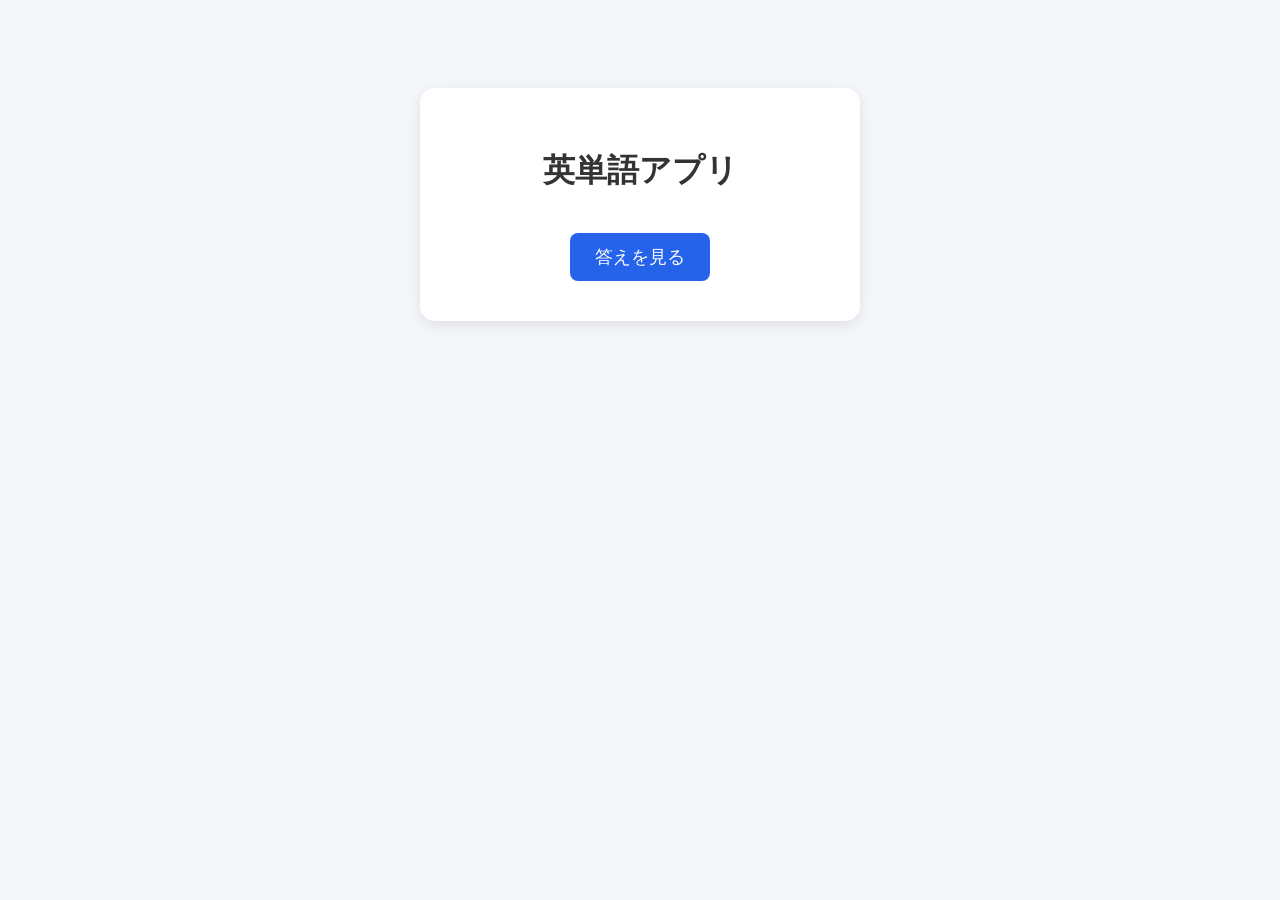
==== src/main/resources/templates/index.html @ 1437de9d "Initial commit" ====
<!DOCTYPE html>
<html lang="ja" xmlns:th="http://www.thymeleaf.org">
<head>
    <meta charset="UTF-8">
    <meta name="viewport" content="width=device-width, initial-scale=1.0">
    <title>英単語アプリ</title>

    <style>
        body {
            font-family: sans-serif;
            text-align: center;
            background-color: #f5f7fa;
            padding-top: 80px;
        }

        .app {
            background: white;
            width: 400px;
            max-width: 90%;
            margin: auto;
            padding: 40px 20px;
            border-radius: 15px;
            box-shadow: 0 4px 15px rgba(0, 0, 0, 0.1);
        }

        h1 {
            color: #333;
        }

        .word {
            font-size: 48px;
            font-weight: bold;
            margin: 40px 0 20px;
            color: #2563eb;
        }

        .meaning {
            font-size: 28px;
            margin-bottom: 30px;
            color: #333;
        }

        button {
            font-size: 18px;
            padding: 12px 25px;
            border: none;
            border-radius: 8px;
            background-color: #2563eb;
            color: white;
            cursor: pointer;
        }

        button:hover {
            background-color: #1d4ed8;
        }
    </style>
</head>

<body>

<div class="app">

    <h1>英単語アプリ</h1>

    <div class="word" th:text="${word}"></div>

    <div class="meaning" id="meaning" style="display: none;">
        りんご
    </div>

    <button onclick="showAnswer()">
        答えを見る
    </button>

</div>

<script>
    function showAnswer() {
        document.getElementById("meaning").style.display = "block";
    }
</script>

</body>
</html>
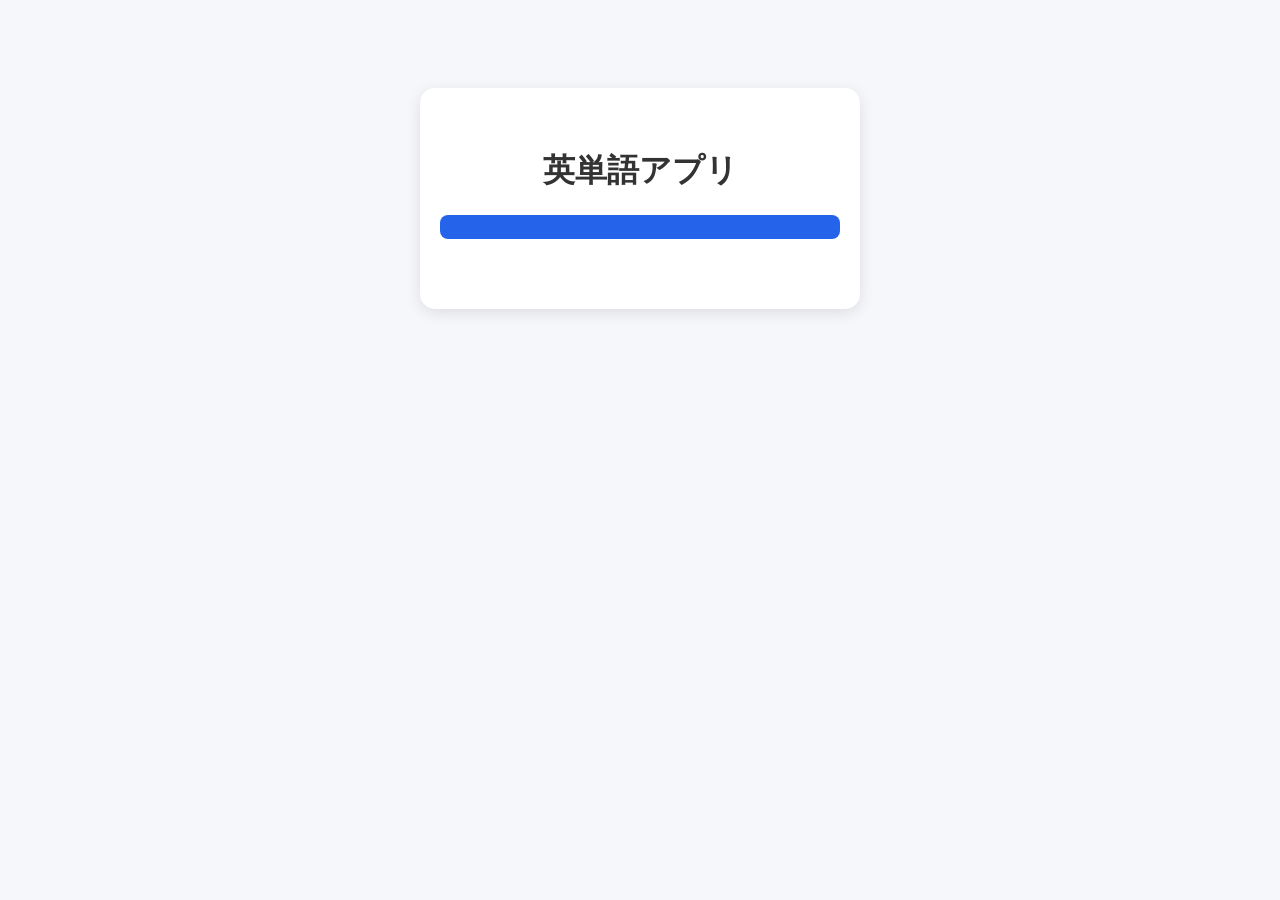
==== commit 2a280277: "Implement answer checking" ====
--- a/src/main/resources/templates/index.html
+++ b/src/main/resources/templates/index.html
@@ -1,9 +1,12 @@
 <!DOCTYPE html>
 <html lang="ja" xmlns:th="http://www.thymeleaf.org">
+
 <head>
     <meta charset="UTF-8">
     <meta name="viewport" content="width=device-width, initial-scale=1.0">
     <title>英単語アプリ</title>
+
+    <link rel="stylesheet" href="/style.css">
 
     <style>
         body {
@@ -41,6 +44,9 @@
         }
 
         button {
+            display: block;
+            width: 100%;
+            margin: 10px 0;
             font-size: 18px;
             padding: 12px 25px;
             border: none;
@@ -53,6 +59,10 @@
         button:hover {
             background-color: #1d4ed8;
         }
+
+        #result {
+            margin-top: 30px;
+        }
     </style>
 </head>
 
@@ -62,21 +72,44 @@
 
     <h1>英単語アプリ</h1>
 
-    <div class="word" th:text="${word}"></div>
+    <h1 th:text="${word}"></h1>
 
-    <div class="meaning" id="meaning" style="display: none;">
-        りんご
+    <div class="choices">
+        <button th:each="choice : ${choices}"
+                type="button"
+                th:text="${choice}"
+                th:attr="data-choice=${choice}"
+                onclick="checkAnswer(this.dataset.choice)">
+        </button>
     </div>
 
-    <button onclick="showAnswer()">
-        答えを見る
-    </button>
+
+    <div id="result"></div>
 
 </div>
 
 <script>
-    function showAnswer() {
-        document.getElementById("meaning").style.display = "block";
+    function checkAnswer(choice) {
+
+        fetch("/answer?choice=" + encodeURIComponent(choice), {
+            method: "POST"
+        })
+        .then(response => response.text())
+        .then(result => {
+
+            const resultElement = document.getElementById("result");
+
+            if (result === "correct") {
+                resultElement.textContent = "〇";
+                resultElement.style.color = "#22c55e";
+            } else {
+                resultElement.textContent = "×";
+                resultElement.style.color = "#ef4444";
+            }
+
+            resultElement.style.fontSize = "100px";
+            resultElement.style.fontWeight = "bold";
+        });
     }
 </script>
 
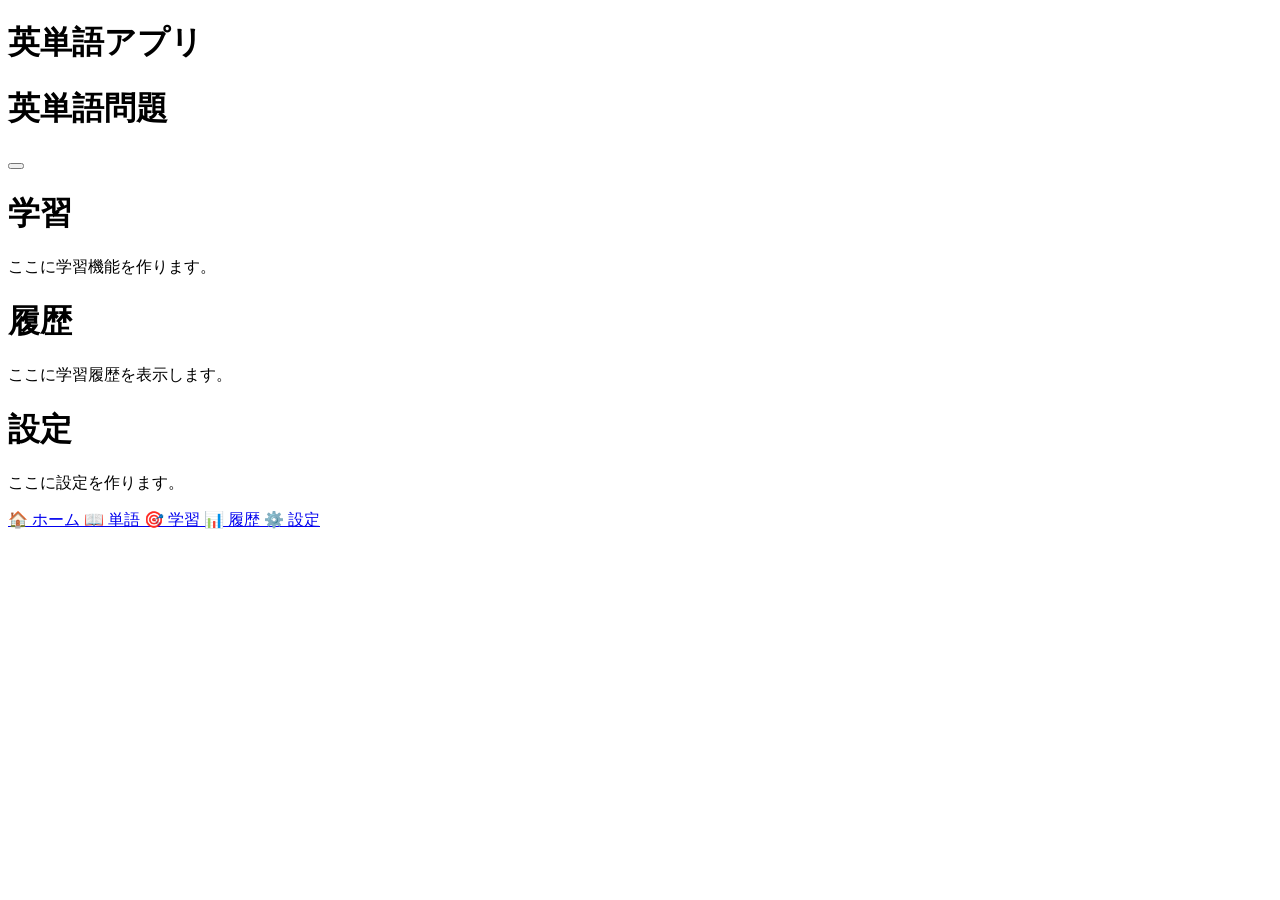
==== commit f5421e09: "Add mobile navigation and quiz UI" ====
--- a/src/main/resources/templates/index.html
+++ b/src/main/resources/templates/index.html
@@ -4,114 +4,194 @@
 <head>
     <meta charset="UTF-8">
     <meta name="viewport" content="width=device-width, initial-scale=1.0">
+
     <title>英単語アプリ</title>
-
     <link rel="stylesheet" href="/style.css">
-
-    <style>
-        body {
-            font-family: sans-serif;
-            text-align: center;
-            background-color: #f5f7fa;
-            padding-top: 80px;
-        }
-
-        .app {
-            background: white;
-            width: 400px;
-            max-width: 90%;
-            margin: auto;
-            padding: 40px 20px;
-            border-radius: 15px;
-            box-shadow: 0 4px 15px rgba(0, 0, 0, 0.1);
-        }
-
-        h1 {
-            color: #333;
-        }
-
-        .word {
-            font-size: 48px;
-            font-weight: bold;
-            margin: 40px 0 20px;
-            color: #2563eb;
-        }
-
-        .meaning {
-            font-size: 28px;
-            margin-bottom: 30px;
-            color: #333;
-        }
-
-        button {
-            display: block;
-            width: 100%;
-            margin: 10px 0;
-            font-size: 18px;
-            padding: 12px 25px;
-            border: none;
-            border-radius: 8px;
-            background-color: #2563eb;
-            color: white;
-            cursor: pointer;
-        }
-
-        button:hover {
-            background-color: #1d4ed8;
-        }
-
-        #result {
-            margin-top: 30px;
-        }
-    </style>
 </head>
-
 <body>
 
-<div class="app">
 
-    <h1>英単語アプリ</h1>
+<div class="content">
 
-    <h1 th:text="${word}"></h1>
 
-    <div class="choices">
-        <button th:each="choice : ${choices}"
-                type="button"
-                th:text="${choice}"
-                th:attr="data-choice=${choice}"
-                onclick="checkAnswer(this.dataset.choice)">
-        </button>
+    <!-- ホーム画面 -->
+
+    <div th:if="${page == 'home'}">
+
+        <h1 class="home-title">
+            英単語アプリ
+        </h1>
+
     </div>
 
 
-    <div id="result"></div>
+
+    <!-- 単語画面 -->
+
+    <div th:if="${page == 'quiz'}">
+
+        <div class="app">
+
+            <h1>英単語問題</h1>
+
+            <div class="word"
+                 th:text="${word}">
+            </div>
+
+
+            <div class="choices">
+
+                <button th:each="choice : ${choices}"
+                        type="button"
+                        th:text="${choice}"
+                        th:attr="data-choice=${choice}"
+                        onclick="checkAnswer(this.dataset.choice)">
+                </button>
+
+            </div>
+
+
+            <div id="result"></div>
+
+        </div>
+
+    </div>
+
+
+
+    <!-- 学習画面 -->
+
+    <div th:if="${page == 'study'}">
+
+        <h1>学習</h1>
+
+        <p>ここに学習機能を作ります。</p>
+
+    </div>
+
+
+
+    <!-- 履歴画面 -->
+
+    <div th:if="${page == 'history'}">
+
+        <h1>履歴</h1>
+
+        <p>ここに学習履歴を表示します。</p>
+
+    </div>
+
+
+
+    <!-- 設定画面 -->
+
+    <div th:if="${page == 'settings'}">
+
+        <h1>設定</h1>
+
+        <p>ここに設定を作ります。</p>
+
+    </div>
 
 </div>
 
+
+
+<!-- 下の5つのボタン -->
+
+<nav class="bottom-nav">
+
+
+    <a href="/"
+       th:classappend="${page == 'home'} ? 'active' : ''">
+
+        <span>🏠</span>
+
+        ホーム
+
+    </a>
+
+
+    <a href="/quiz"
+       th:classappend="${page == 'quiz'} ? 'active' : ''">
+
+        <span>📖</span>
+
+        単語
+
+    </a>
+
+
+    <a href="/study"
+       th:classappend="${page == 'study'} ? 'active' : ''">
+
+        <span>🎯</span>
+
+        学習
+
+    </a>
+
+
+    <a href="/history"
+       th:classappend="${page == 'history'} ? 'active' : ''">
+
+        <span>📊</span>
+
+        履歴
+
+    </a>
+
+
+    <a href="/settings"
+       th:classappend="${page == 'settings'} ? 'active' : ''">
+
+        <span>⚙️</span>
+
+        設定
+
+    </a>
+
+
+</nav>
+
+
+
 <script>
+
     function checkAnswer(choice) {
 
         fetch("/answer?choice=" + encodeURIComponent(choice), {
             method: "POST"
         })
+
         .then(response => response.text())
+
         .then(result => {
 
-            const resultElement = document.getElementById("result");
+            const resultElement =
+                document.getElementById("result");
+
 
             if (result === "correct") {
+
                 resultElement.textContent = "〇";
+
                 resultElement.style.color = "#22c55e";
+
             } else {
+
                 resultElement.textContent = "×";
+
                 resultElement.style.color = "#ef4444";
+
             }
 
-            resultElement.style.fontSize = "100px";
-            resultElement.style.fontWeight = "bold";
         });
+
     }
+
 </script>
+
 
 </body>
 </html>
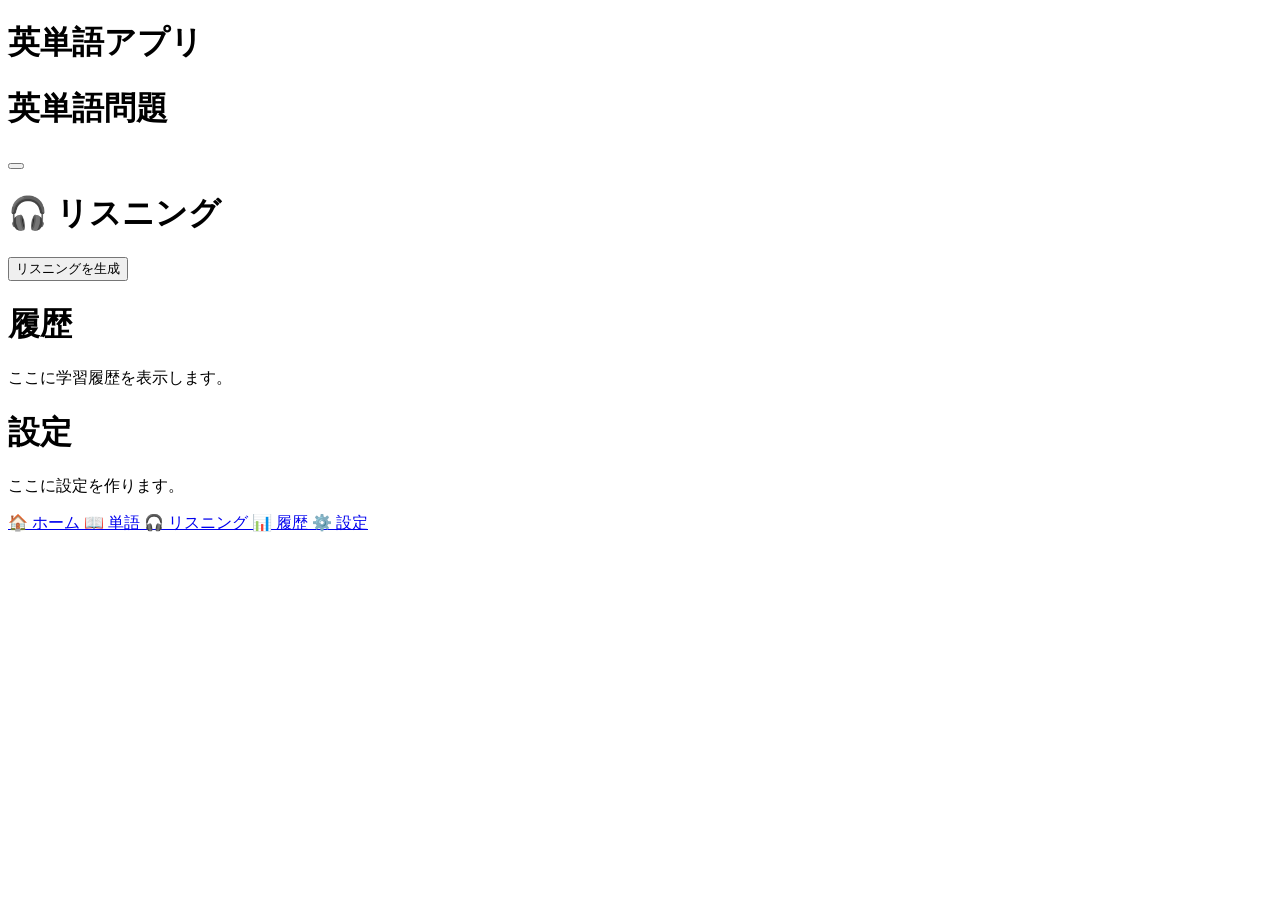
==== commit 2e417f59: "Connect Groq API with Google Cloud TTS" ====
--- a/src/main/resources/templates/index.html
+++ b/src/main/resources/templates/index.html
@@ -59,15 +59,36 @@
 
 
 
-    <!-- 学習画面 -->
-
-    <div th:if="${page == 'study'}">
-
-        <h1>学習</h1>
-
-        <p>ここに学習機能を作ります。</p>
-
-    </div>
+<div th:if="${page == 'study'}">
+
+    <h1>🎧 リスニング</h1>
+
+    <button type="button" onclick="generateListening()">
+        リスニングを生成
+    </button>
+
+    <div id="loading" style="display: none;">
+        生成中...
+    </div>
+
+    <div id="script"
+         style="margin-top: 20px;">
+    </div>
+
+    <div id="audio-area"
+         style="display: none; margin-top: 20px;">
+
+        <audio id="audio"
+               controls>
+            <source src="/audio"
+                    type="audio/mpeg">
+
+        </audio>
+
+    </div>
+
+</div>
+
 
 
 
@@ -94,8 +115,6 @@
     </div>
 
 </div>
-
-
 
 <!-- 下の5つのボタン -->
 
@@ -125,9 +144,9 @@
     <a href="/study"
        th:classappend="${page == 'study'} ? 'active' : ''">
 
-        <span>🎯</span>
-
-        学習
+        <span>🎧</span>
+
+        リスニング
 
     </a>
 
@@ -189,8 +208,71 @@
         });
 
     }
-
+      function generateListening() {
+
+    const loading =
+        document.getElementById("loading");
+
+    const script =
+        document.getElementById("script");
+
+    const audioArea =
+        document.getElementById("audio-area");
+
+    const audio =
+        document.getElementById("audio");
+
+
+    // 生成中表示
+    loading.style.display = "block";
+
+    script.textContent = "";
+
+    audioArea.style.display = "none";
+
+
+    fetch("/generate-listening")
+
+        .then(response => {
+
+            if (!response.ok) {
+                throw new Error("リスニング生成に失敗しました");
+            }
+
+            return response.text();
+        })
+
+        .then(text => {
+
+        // 英文を表示
+        script.textContent = text;
+        // 最新の音声を読み込む
+        audio.src =
+            "/audio?t=" + Date.now();
+        audio.load();
+        audioArea.style.display = "block";
+
+        // 音声を再生
+        audio.play();
+
+    })
+
+
+        .catch(error => {
+
+            script.textContent =
+                "エラー: " + error.message;
+
+        })
+
+        .finally(() => {
+
+            loading.style.display = "none";
+
+        });
+}
 </script>
+
 
 
 </body>
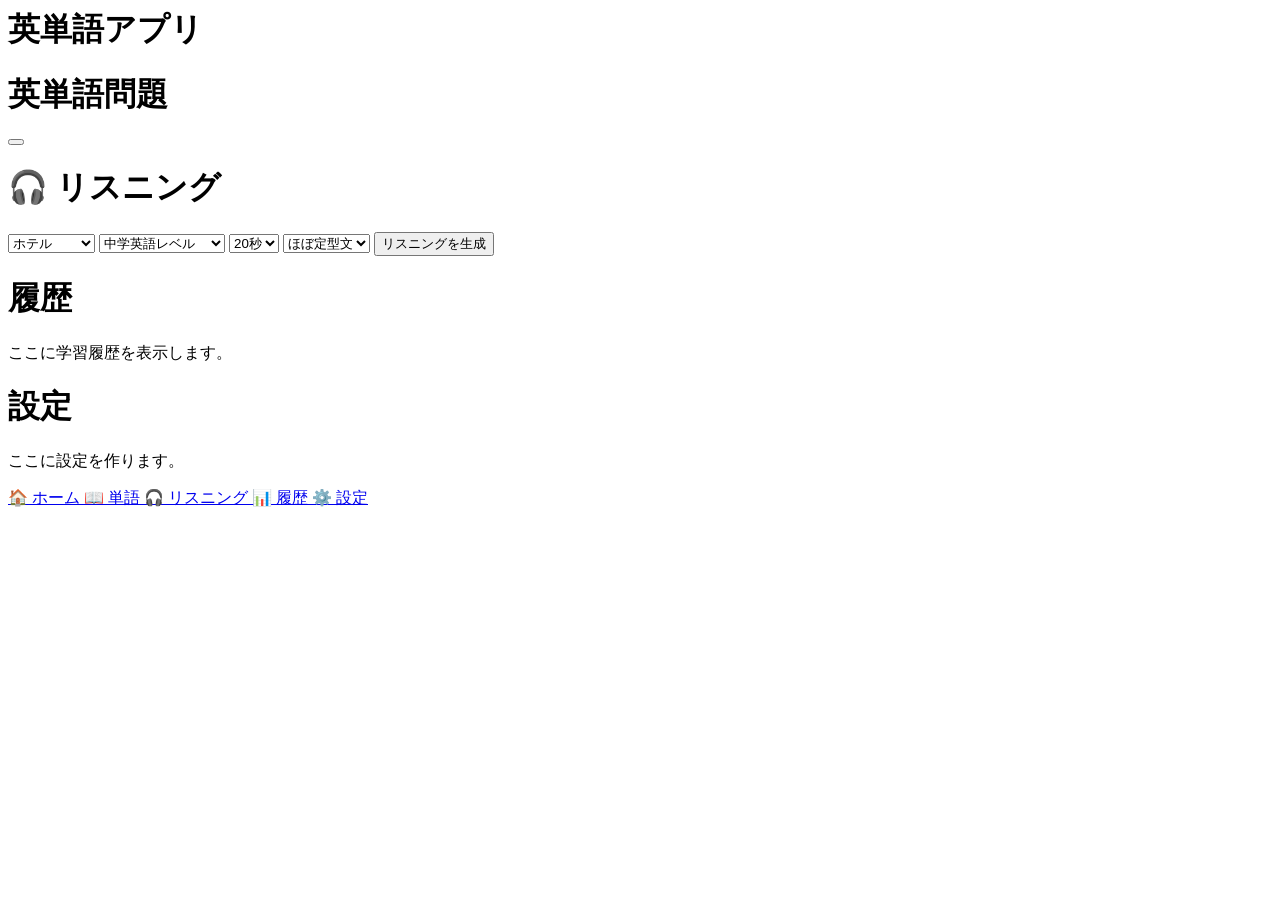
==== commit 119e9e89: "Implemant filter for listening" ====
--- a/src/main/resources/templates/index.html
+++ b/src/main/resources/templates/index.html
@@ -1,279 +1,423 @@
-<!DOCTYPE html>
-<html lang="ja" xmlns:th="http://www.thymeleaf.org">
-
-<head>
+<!- <!DOCTYPE html>
+  <html lang="ja" xmlns:th="http://www.thymeleaf.org">
+
+  <head>
     <meta charset="UTF-8">
     <meta name="viewport" content="width=device-width, initial-scale=1.0">
 
     <title>英単語アプリ</title>
     <link rel="stylesheet" href="/style.css">
-</head>
-<body>
-
-
-<div class="content">
-
-
-    <!-- ホーム画面 -->
-
-    <div th:if="${page == 'home'}">
+  </head>
+
+  <body>
+
+
+    <div class="content">
+
+
+      <!-- ホーム画面 -->
+
+      <div th:if="${page == 'home'}">
 
         <h1 class="home-title">
-            英単語アプリ
+          英単語アプリ
         </h1>
 
+      </div>
+
+
+
+      <!-- 単語画面 -->
+
+      <div th:if="${page == 'quiz'}">
+
+        <div class="app">
+
+          <h1>英単語問題</h1>
+
+          <div class="word" th:text="${word}">
+          </div>
+
+
+          <div class="choices">
+
+            <button th:each="choice : ${choices}" type="button" th:text="${choice}" th:attr="data-choice=${choice}"
+              onclick="checkAnswer(this.dataset.choice)">
+            </button>
+
+          </div>
+
+
+          <div id="result"></div>
+
+        </div>
+
+      </div>
+
+
+
+      <div th:if="${page == 'study'}">
+
+        <h1>🎧 リスニング</h1>
+
+        <select id="situation-select">
+          <option value="hotel">ホテル</option>
+          <option value="company">会社</option>
+          <option value="hospital">病院</option>
+          <option value="restaurant">レストラン</option>
+          <option value="station">駅</option>
+          <option value="theater">映画館</option>
+          <option value="airport">空港</option>
+          <option value="amusement_park">遊園地</option>
+          <option value="zoo">動物園</option>
+          <option value="water_park">水族館</option>
+        </select>
+
+        <select id="level-select">
+          <option value="tyuugaku_level">中学英語レベル</option>
+          <option value="koukou_level">高校英語レベル</option>
+          <option value="TOEIC700_level">TOEIC700レベル</option>
+          <option value="TOEIC800_level">TOEIC800レベル</option>
+          <option value="TOEIC900_level">TOEIC900レベル</option>
+          <option value="native_level">ネイティブレベル</option>
+        </select>
+
+        <select id="length-select">
+          <option value="20">20秒</option>
+          <option value="30">30秒</option>
+          <option value="40">40秒</option>
+          <option value="50">50秒</option>
+        </select>
+
+        <select id="freedom-select">
+          <option value="almost_fixed">ほぼ定型文</option>
+          <option value="normal">普通</option>
+          <option value="slightly_strange">個性強め</option>
+          <option value="crazy">唯一無二</option>
+        </select>
+
+
+        <button type="button" onclick="generateListening()">
+          リスニングを生成
+        </button>
+
+        <div id="loading" style="display: none;">
+          生成中...
+        </div>
+
+        <div id="script"
+          style="display: none; margin-top: 20px; white-space: pre-line; line-height: 1.8; text-align: left;">
+        </div>
+
+        <button id="script-button" type="button" onclick="toggleScript()" style="display: none; margin-top: 15px;">
+          スクリプトを見る
+        </button>
+
+
+        <div id="audio-area" style="display: none; margin-top: 20px;">
+
+          <audio id="audio" controls>
+            <source src="/output.mp3" type="audio/mpeg">
+
+          </audio>
+
+        </div>
+
+      </div>
+
+
+      <!-- 履歴画面 -->
+
+      <div th:if="${page == 'history'}">
+
+        <h1>履歴</h1>
+
+        <p>ここに学習履歴を表示します。</p>
+
+      </div>
+
+
+
+      <!-- 設定画面 -->
+
+      <div th:if="${page == 'settings'}">
+
+        <h1>設定</h1>
+
+        <p>ここに設定を作ります。</p>
+
+      </div>
+
     </div>
 
-
-
-    <!-- 単語画面 -->
-
-    <div th:if="${page == 'quiz'}">
-
-        <div class="app">
-
-            <h1>英単語問題</h1>
-
-            <div class="word"
-                 th:text="${word}">
-            </div>
-
-
-            <div class="choices">
-
-                <button th:each="choice : ${choices}"
-                        type="button"
-                        th:text="${choice}"
-                        th:attr="data-choice=${choice}"
-                        onclick="checkAnswer(this.dataset.choice)">
-                </button>
-
-            </div>
-
-
-            <div id="result"></div>
-
-        </div>
-
-    </div>
-
-
-
-<div th:if="${page == 'study'}">
-
-    <h1>🎧 リスニング</h1>
-
-    <button type="button" onclick="generateListening()">
-        リスニングを生成
-    </button>
-
-    <div id="loading" style="display: none;">
-        生成中...
-    </div>
-
-    <div id="script"
-         style="margin-top: 20px;">
-    </div>
-
-    <div id="audio-area"
-         style="display: none; margin-top: 20px;">
-
-        <audio id="audio"
-               controls>
-            <source src="/audio"
-                    type="audio/mpeg">
-
-        </audio>
-
-    </div>
-
-</div>
-
-
-
-
-    <!-- 履歴画面 -->
-
-    <div th:if="${page == 'history'}">
-
-        <h1>履歴</h1>
-
-        <p>ここに学習履歴を表示します。</p>
-
-    </div>
-
-
-
-    <!-- 設定画面 -->
-
-    <div th:if="${page == 'settings'}">
-
-        <h1>設定</h1>
-
-        <p>ここに設定を作ります。</p>
-
-    </div>
-
-</div>
-
-<!-- 下の5つのボタン -->
-
-<nav class="bottom-nav">
-
-
-    <a href="/"
-       th:classappend="${page == 'home'} ? 'active' : ''">
+    <!-- 下の5つのボタン -->
+
+    <nav class="bottom-nav">
+
+
+      <a href="/" th:classappend="${page == 'home'} ? 'active' : ''">
 
         <span>🏠</span>
 
         ホーム
 
-    </a>
-
-
-    <a href="/quiz"
-       th:classappend="${page == 'quiz'} ? 'active' : ''">
+      </a>
+
+
+      <a href="/quiz" th:classappend="${page == 'quiz'} ? 'active' : ''">
 
         <span>📖</span>
 
         単語
 
-    </a>
-
-
-    <a href="/study"
-       th:classappend="${page == 'study'} ? 'active' : ''">
+      </a>
+
+
+      <a href="/study" th:classappend="${page == 'study'} ? 'active' : ''">
 
         <span>🎧</span>
 
         リスニング
 
-    </a>
-
-
-    <a href="/history"
-       th:classappend="${page == 'history'} ? 'active' : ''">
+      </a>
+
+
+      <a href="/history" th:classappend="${page == 'history'} ? 'active' : ''">
 
         <span>📊</span>
 
         履歴
 
-    </a>
-
-
-    <a href="/settings"
-       th:classappend="${page == 'settings'} ? 'active' : ''">
+      </a>
+
+
+      <a href="/settings" th:classappend="${page == 'settings'} ? 'active' : ''">
 
         <span>⚙️</span>
 
         設定
 
-    </a>
-
-
-</nav>
-
-
-
-<script>
-
-    function checkAnswer(choice) {
+      </a>
+
+
+    </nav>
+
+
+
+    <script>
+
+      function checkAnswer(choice) {
 
         fetch("/answer?choice=" + encodeURIComponent(choice), {
-            method: "POST"
+          method: "POST"
         })
 
-        .then(response => response.text())
-
-        .then(result => {
+          .then(response => response.text())
+
+          .then(result => {
 
             const resultElement =
-                document.getElementById("result");
+              document.getElementById("result");
 
 
             if (result === "correct") {
 
-                resultElement.textContent = "〇";
-
-                resultElement.style.color = "#22c55e";
+              resultElement.textContent = "〇";
+
+              resultElement.style.color = "#22c55e";
 
             } else {
 
-                resultElement.textContent = "×";
-
-                resultElement.style.color = "#ef4444";
+              resultElement.textContent = "×";
+
+              resultElement.style.color = "#ef4444";
 
             }
 
-        });
-
-    }
+          });
+
+      }
       function generateListening() {
 
-    const loading =
-        document.getElementById("loading");
-
-    const script =
-        document.getElementById("script");
-
-    const audioArea =
-        document.getElementById("audio-area");
-
-    const audio =
-        document.getElementById("audio");
-
-
-    // 生成中表示
-    loading.style.display = "block";
-
-    script.textContent = "";
-
-    audioArea.style.display = "none";
-
-
-    fetch("/generate-listening")
-
-        .then(response => {
+        const loading =
+          document.getElementById("loading");
+
+        const script =
+          document.getElementById("script");
+
+        const audioArea =
+          document.getElementById("audio-area");
+
+        const audio =
+          document.getElementById("audio");
+
+        const scriptButton =
+          document.getElementById("script-button");
+
+
+        // =========================
+        // 選択された条件を取得
+        // =========================
+
+        const situation =
+          document.getElementById("situation-select").value;
+
+        const level =
+          document.getElementById("level-select").value;
+
+        const length =
+          document.getElementById("length-select").value;
+
+        const freedom =
+          document.getElementById("freedom-select").value;
+
+
+        // =========================
+        // 生成中
+        // =========================
+
+        loading.style.display = "block";
+
+        script.style.display = "none";
+        script.textContent = "";
+
+        scriptButton.style.display = "none";
+
+        audioArea.style.display = "none";
+
+
+        // =========================
+        // Javaへリクエスト
+        // =========================
+
+        fetch(
+          `/generate-listening?situation=${encodeURIComponent(situation)}&level=${encodeURIComponent(level)}&length=${encodeURIComponent(length)}&freedom=${encodeURIComponent(freedom)}`
+        )
+
+          .then(response => {
 
             if (!response.ok) {
-                throw new Error("リスニング生成に失敗しました");
+              throw new Error(
+                "Javaからエラーが返されました"
+              );
             }
 
-            return response.text();
-        })
-
-        .then(text => {
-
-        // 英文を表示
-        script.textContent = text;
-        // 最新の音声を読み込む
-        audio.src =
-            "/audio?t=" + Date.now();
-        audio.load();
-        audioArea.style.display = "block";
-
-        // 音声を再生
-        audio.play();
-
-    })
-
-
-        .catch(error => {
-
-            script.textContent =
-                "エラー: " + error.message;
-
-        })
-
-        .finally(() => {
+            return response.json();
+          })
+
+          .then(data => {
+
+            console.log("Javaから受信:", data);
+
+
+            // =========================
+            // スクリプト
+            // =========================
+
+            script.textContent = data.script;
+
+            script.style.display = "none";
+
+            scriptButton.style.display = "block";
+            scriptButton.textContent = "スクリプトを見る";
+
+
+            // =========================
+            // 音声
+            // =========================
+
+            console.log("音声URL:", data.audio);
+
+            audio.src = data.audio;
+
+            audio.load();
+
+
+            // =========================
+            // 音声読み込み成功
+            // =========================
+
+            audio.oncanplay = function () {
+
+              console.log("音声の読み込み成功");
+
+              audioArea.style.display = "block";
+
+              loading.style.display = "none";
+
+
+              // 自動再生
+              audio.play().catch(error => {
+
+                console.log(
+                  "自動再生はブロックされました:",
+                  error
+                );
+
+              });
+            };
+
+
+            // =========================
+            // 音声読み込みエラー
+            // =========================
+
+            audio.onerror = function () {
+
+              console.error(
+                "音声ファイルの読み込みに失敗しました",
+                audio.error
+              );
+
+              loading.style.display = "none";
+
+              alert(
+                "音声ファイルの読み込みに失敗しました。"
+              );
+            };
+
+          })
+
+          .catch(error => {
+
+            console.error(
+              "リスニング生成エラー:",
+              error
+            );
 
             loading.style.display = "none";
 
-        });
-}
-</script>
-
-
-
-</body>
-</html>
+            alert(
+              "リスニング生成に失敗しました。"
+            );
+          });
+      }
+
+      function toggleScript() {
+        alert("ボタンが押されました");
+        const script =
+          document.getElementById("script");
+
+        const button =
+          document.getElementById("script-button");
+
+        if (script.style.display === "none") {
+
+          script.style.display = "block";
+          button.textContent = "スクリプトを隠す";
+
+        } else {
+
+          script.style.display = "none";
+          button.textContent = "スクリプトを見る";
+
+        }
+
+      }
+    </script>
+
+
+
+  </body>
+
+  </html>
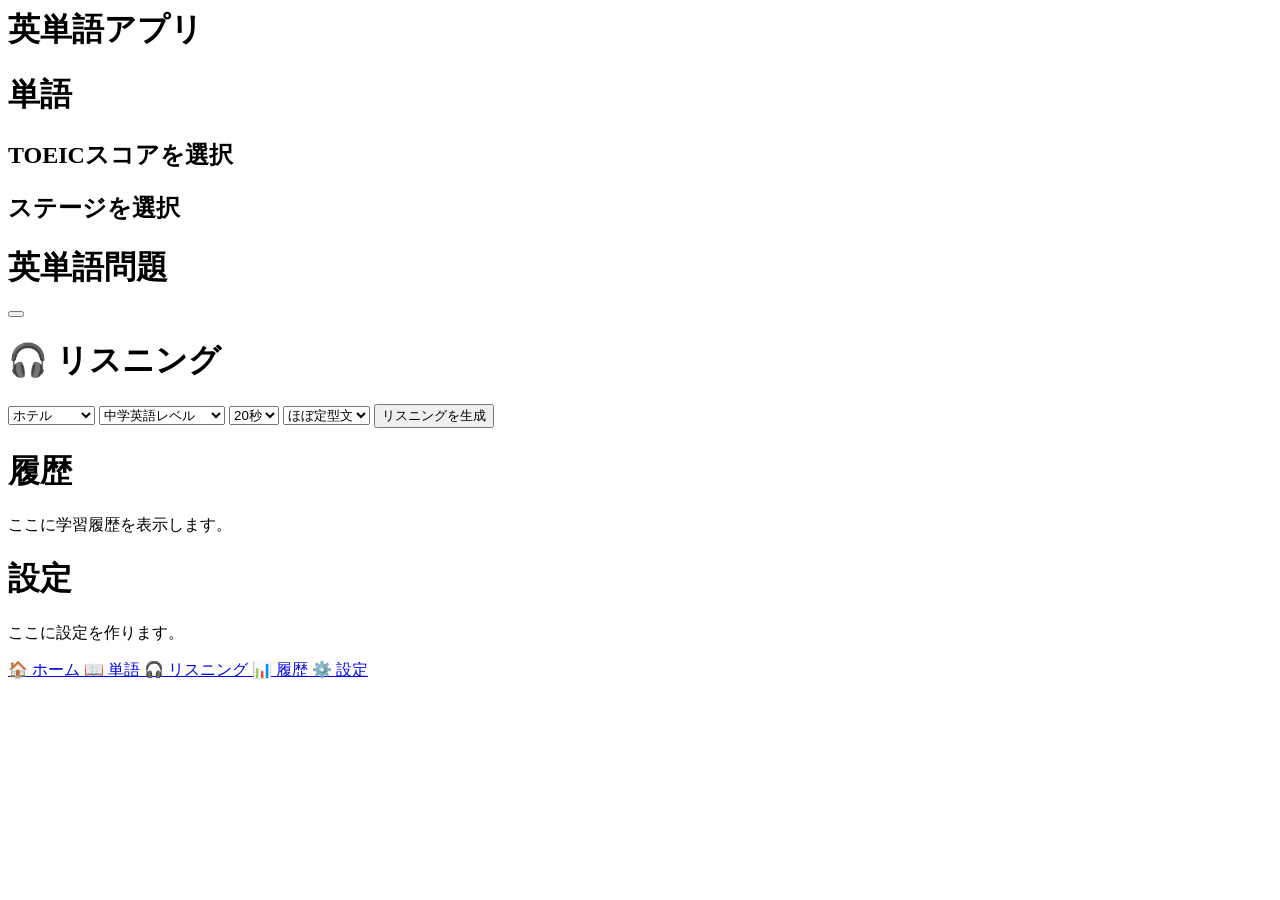
==== commit 06fc0e97: "Add Groq distractor generation" ====
--- a/src/main/resources/templates/index.html
+++ b/src/main/resources/templates/index.html
@@ -28,6 +28,50 @@
 
 
       <!-- 単語画面 -->
+
+      <!-- 単語トップ -->
+
+      <div th:if="${page == 'words'}">
+
+        <div class="app">
+
+          <h1>単語</h1>
+
+          <h2>TOEICスコアを選択</h2>
+
+          <div class="choices">
+
+            <a th:each="score : ${scores}" th:href="@{/words/score/{score}(score=${score})}" class="score-button"
+              th:text="'TOEIC ' + ${score}">
+            </a>
+
+          </div>
+
+        </div>
+
+      </div>
+      <!-- ステージ一覧 -->
+
+      <div th:if="${page == 'stages'}">
+
+        <div class="app">
+
+          <h1 th:text="'TOEIC ' + ${score}"></h1>
+
+          <h2>ステージを選択</h2>
+
+          <div class="choices">
+
+            <a th:each="stage : ${stages}" th:href="@{/quiz(score=${score},stage=${stage})}" class="score-button"
+              th:text="'ステージ ' + ${stage}">
+            </a>
+
+          </div>
+
+        </div>
+
+      </div>
+
 
       <div th:if="${page == 'quiz'}">
 
@@ -70,7 +114,15 @@
           <option value="airport">空港</option>
           <option value="amusement_park">遊園地</option>
           <option value="zoo">動物園</option>
-          <option value="water_park">水族館</option>
+          <option value="library">図書館</option>
+          <option value="party">パーティー</option>
+          <option value="park">公園</option>
+          <option value="wedding">結婚式</option>
+          <option value="summer_festival">夏祭り</option>
+          <option value="youth">青春</option>
+          <option value="romantic">恋愛</option>
+          <option value="job">仕事</option>
+
         </select>
 
         <select id="level-select">
@@ -117,7 +169,6 @@
         <div id="audio-area" style="display: none; margin-top: 20px;">
 
           <audio id="audio" controls>
-            <source src="/output.mp3" type="audio/mpeg">
 
           </audio>
 
@@ -164,7 +215,7 @@
       </a>
 
 
-      <a href="/quiz" th:classappend="${page == 'quiz'} ? 'active' : ''">
+      <a href="/words" th:classappend="${page == 'words' or page == 'quiz'} ? 'active' : ''">
 
         <span>📖</span>
 
@@ -172,7 +223,6 @@
 
       </a>
 
-
       <a href="/study" th:classappend="${page == 'study'} ? 'active' : ''">
 
         <span>🎧</span>
@@ -207,36 +257,63 @@
     <script>
 
       function checkAnswer(choice) {
-
         fetch("/answer?choice=" + encodeURIComponent(choice), {
           method: "POST"
         })
 
           .then(response => response.text())
-
           .then(result => {
 
             const resultElement =
               document.getElementById("result");
 
-
-            if (result === "correct") {
+            if (result === "correct" ||
+              result === "correct_finished") {
 
               resultElement.textContent = "〇";
-
               resultElement.style.color = "#22c55e";
 
             } else {
 
               resultElement.textContent = "×";
-
               resultElement.style.color = "#ef4444";
-
             }
+            // =========================
+            // 10問終了
+            // =========================
+
+            if (result === "correct_finished" ||
+              result === "incorrect_finished") {
+
+              setTimeout(() => {
+
+                alert("10問終了！");
+
+              }, 500);
+
+              return;
+            }
+
+
+            // =========================
+            // 次の問題へ
+            // =========================
+
+            setTimeout(() => {
+
+              location.reload();
+
+            }, 700);
 
           });
-
       }
+
+
+
+      // =========================
+      // リスニング生成
+      // =========================
+
       function generateListening() {
 
         const loading =
@@ -272,6 +349,13 @@
           document.getElementById("freedom-select").value;
 
 
+        console.log("送信する条件:");
+        console.log("situation:", situation);
+        console.log("level:", level);
+        console.log("length:", length);
+        console.log("freedom:", freedom);
+
+
         // =========================
         // 生成中
         // =========================
@@ -297,12 +381,15 @@
           .then(response => {
 
             if (!response.ok) {
+
               throw new Error(
                 "Javaからエラーが返されました"
               );
+
             }
 
             return response.json();
+
           })
 
           .then(data => {
@@ -319,18 +406,19 @@
             script.style.display = "none";
 
             scriptButton.style.display = "block";
-            scriptButton.textContent = "スクリプトを見る";
+
+            scriptButton.textContent =
+              "スクリプトを見る";
 
 
             // =========================
             // 音声
             // =========================
 
-            console.log("音声URL:", data.audio);
-
-            audio.src = data.audio;
-
-            audio.load();
+            console.log(
+              "音声URL:",
+              data.audio
+            );
 
 
             // =========================
@@ -339,7 +427,9 @@
 
             audio.oncanplay = function () {
 
-              console.log("音声の読み込み成功");
+              console.log(
+                "音声の読み込み成功"
+              );
 
               audioArea.style.display = "block";
 
@@ -355,18 +445,28 @@
                 );
 
               });
+
             };
 
 
             // =========================
-            // 音声読み込みエラー
+            // 音声読み込み失敗
             // =========================
 
             audio.onerror = function () {
 
               console.error(
-                "音声ファイルの読み込みに失敗しました",
+                "音声ファイルの読み込みに失敗しました"
+              );
+
+              console.error(
+                "audio.error:",
                 audio.error
+              );
+
+              console.error(
+                "読み込もうとしたURL:",
+                audio.src
               );
 
               loading.style.display = "none";
@@ -374,7 +474,17 @@
               alert(
                 "音声ファイルの読み込みに失敗しました。"
               );
+
             };
+
+
+            // =========================
+            // 音声URLを設定
+            // =========================
+
+            audio.src = data.audio;
+
+            audio.load();
 
           })
 
@@ -390,34 +500,48 @@
             alert(
               "リスニング生成に失敗しました。"
             );
+
           });
+
       }
 
+
+      // =========================
+      // スクリプト表示・非表示
+      // =========================
+
       function toggleScript() {
-        alert("ボタンが押されました");
+
         const script =
           document.getElementById("script");
 
         const button =
           document.getElementById("script-button");
 
+
         if (script.style.display === "none") {
 
           script.style.display = "block";
-          button.textContent = "スクリプトを隠す";
+
+          button.textContent =
+            "スクリプトを隠す";
 
         } else {
 
           script.style.display = "none";
-          button.textContent = "スクリプトを見る";
+
+          button.textContent =
+            "スクリプトを見る";
 
         }
 
       }
+
     </script>
 
 
 
+
   </body>
 
   </html>
